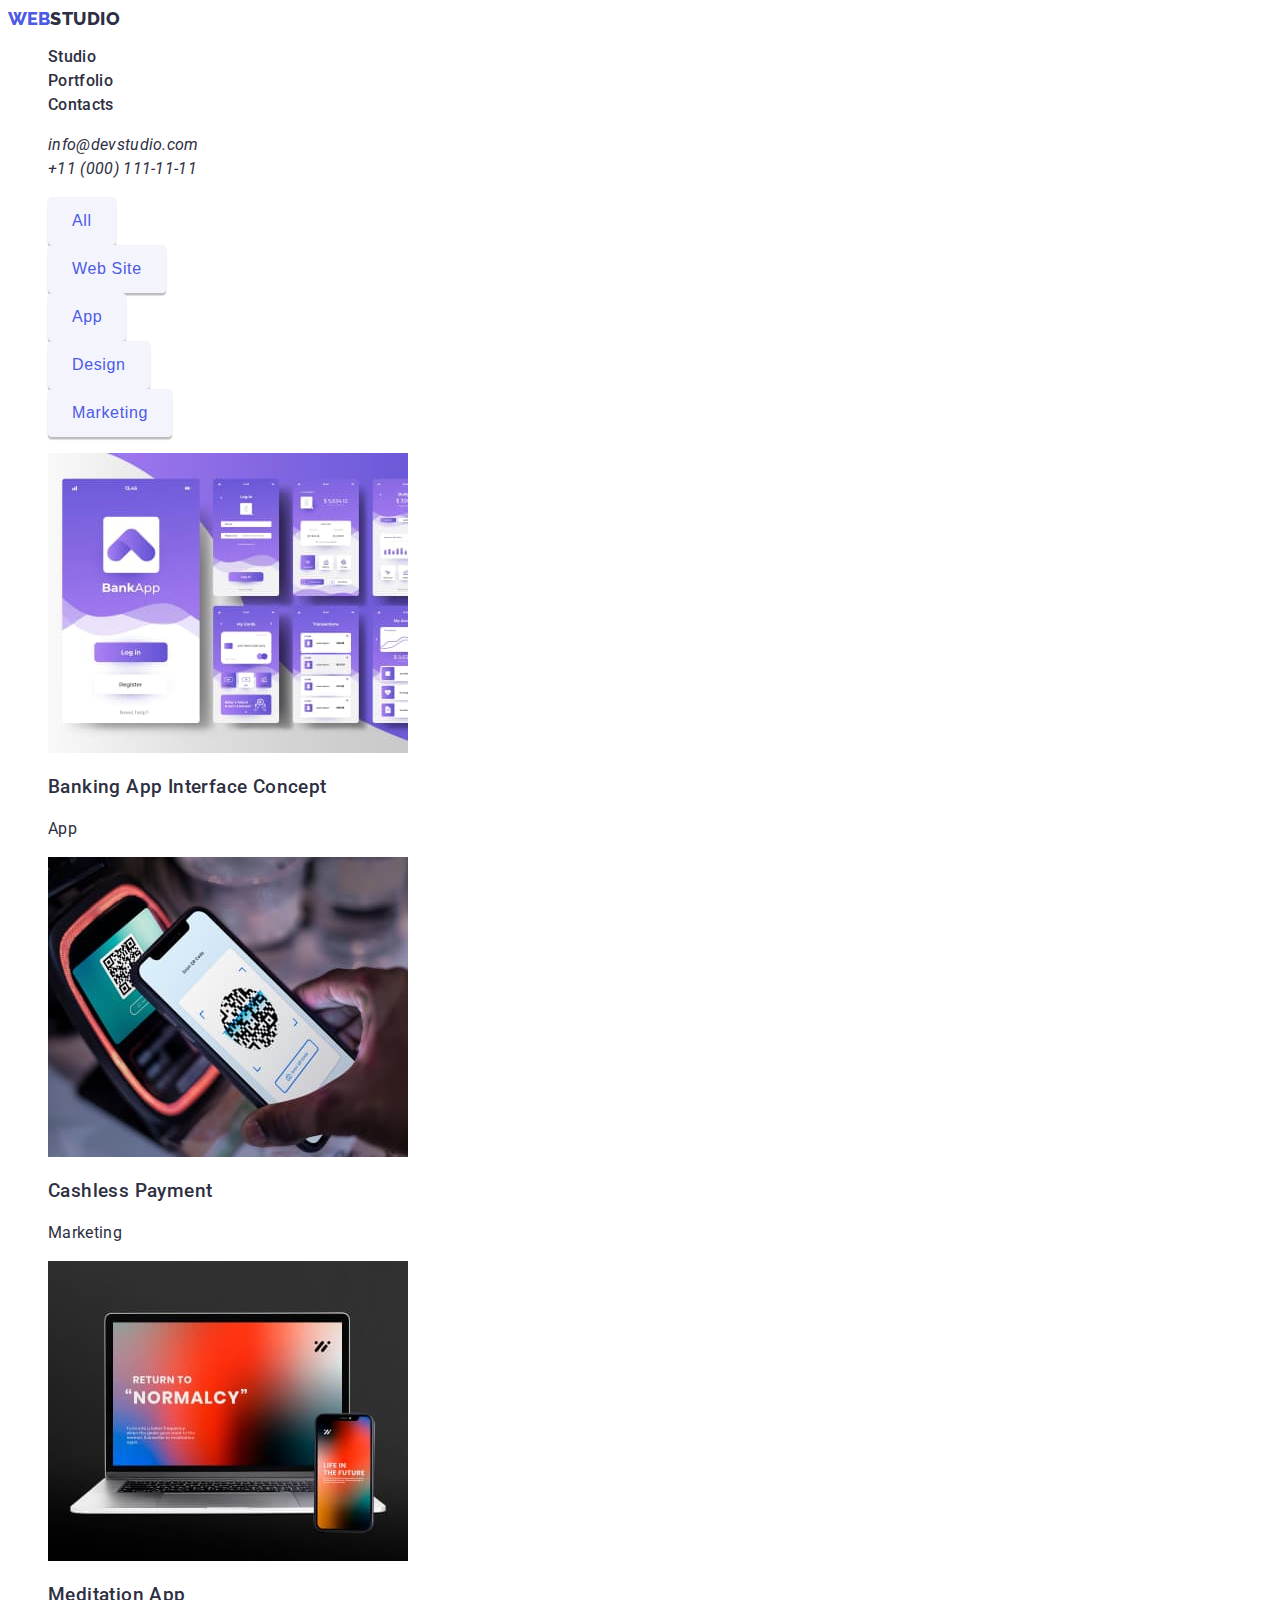
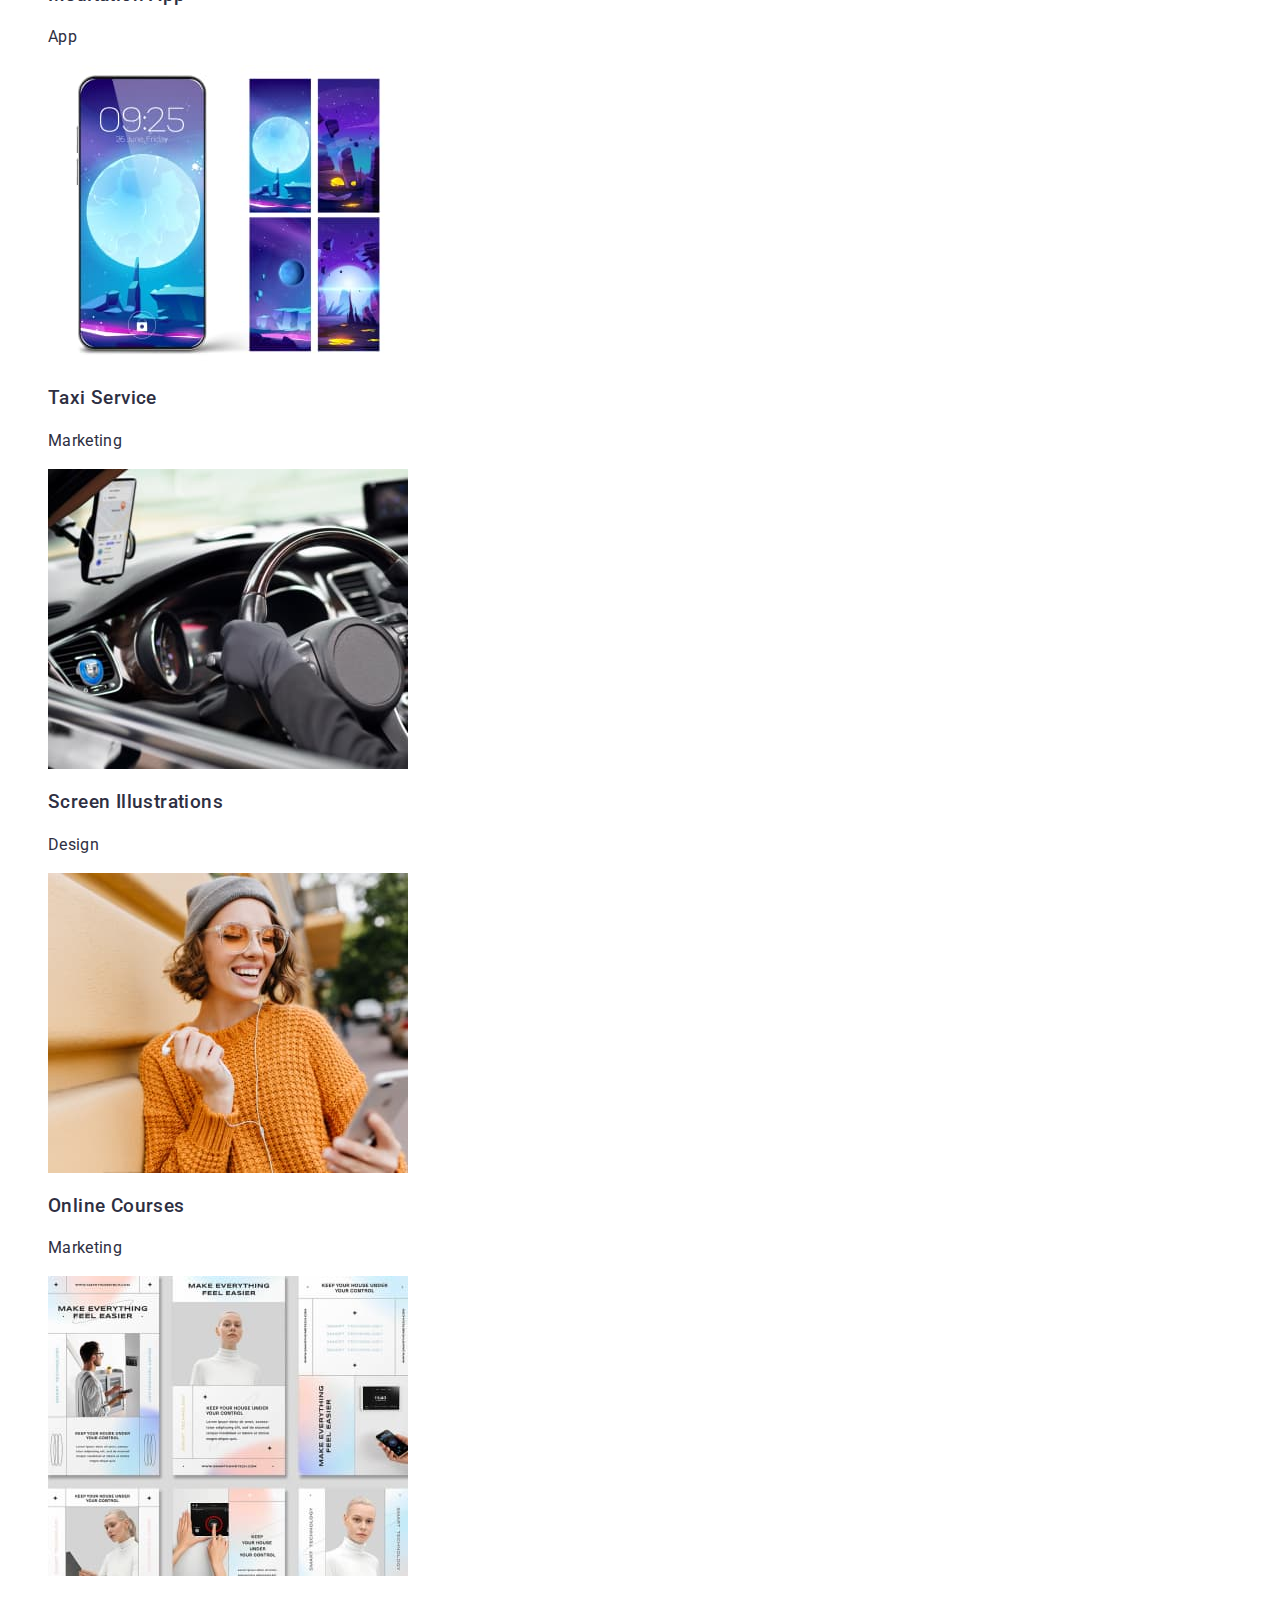
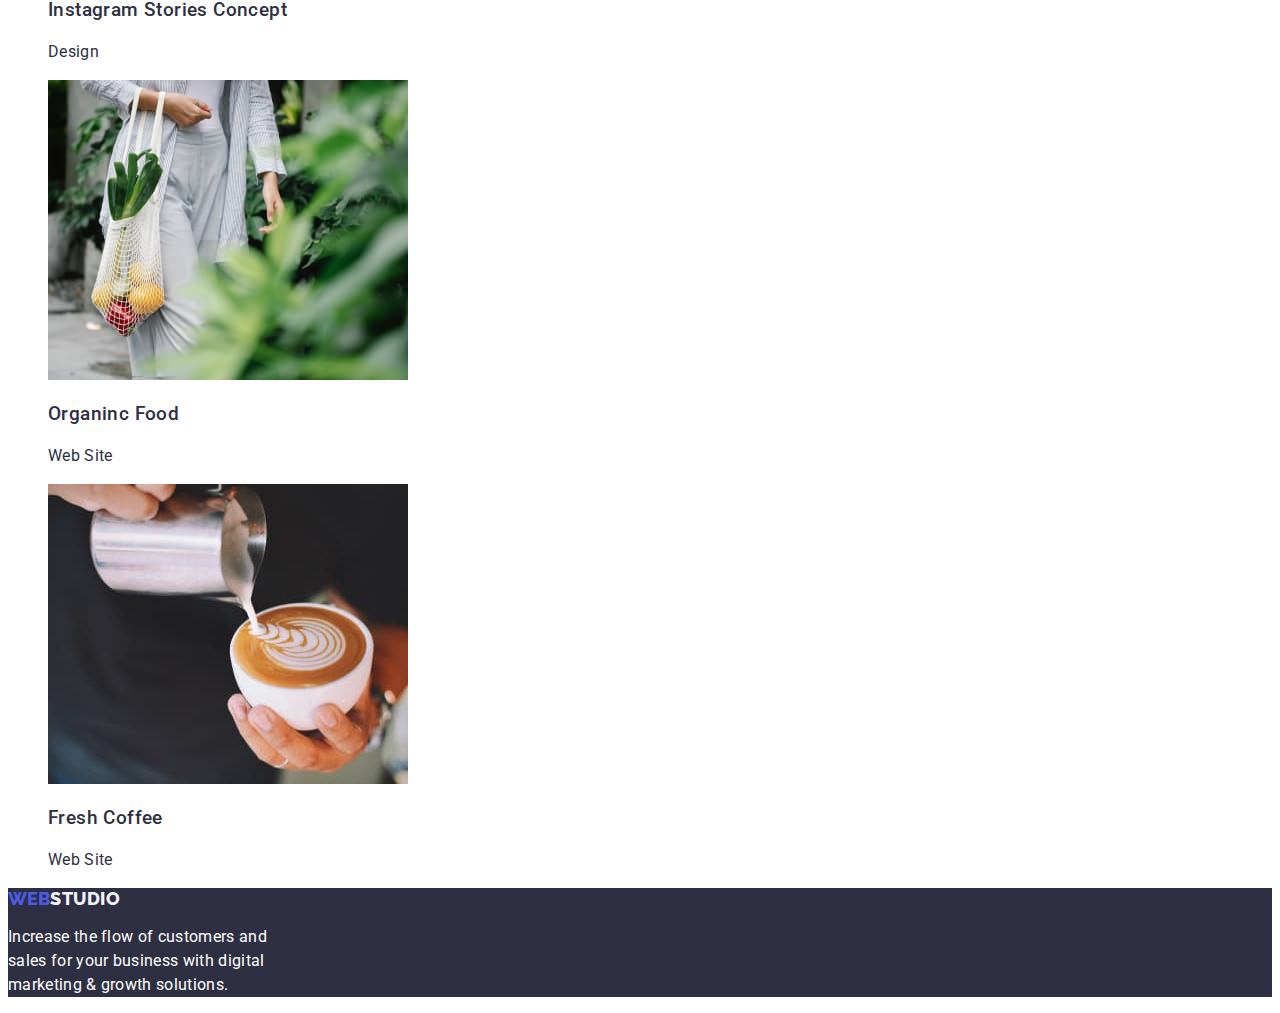
==== portfolio.html @ ac027ef5 "homework #2" ====
<!DOCTYPE html>
<html lang="en">
<head>
    <meta charset="UTF-8">
    <meta name="viewport" content="width=device-width, initial-scale=1.0">
    <link href="https://fonts.googleapis.com/css2?family=Raleway:wght@800&family=Roboto:wght@400;500;700;900&display=swap" rel="stylesheet">
    <link rel="stylesheet" href="css/style.css"/>
    <title>Portfolio</title>
</head>
<body>
    <header>
        <nav>
            <a href="/" id="logo">WEB<span>STUDIO</span></a>
            <ul>
                <li><a href="index.html">Studio</a></li>
                <li><a href="/">Portfolio</a></li>
                <li><a href="/">Contacts</a></li>
            </ul>
        </nav>
        <address>
            <ul>
                 <li><a href="mailto:info@devstudio.com">info@devstudio.com</a></li>
                 <li><a href="tel:+11(000)111-11-11">+11 (000) 111-11-11</a></li>
            </ul>
        </address>
    </header>

    <main>
        <section class="portfolio-hero">
            <h2 hidden>Buttons</h2>
            <ul>
                <li><button type="button">All</button></li>
                <li><button type="button">Web Site</button></li>
                <li><button type="button">App</button></li>
                <li><button type="button">Design</button></li>
                <li><button type="button">Marketing</button></li>
            </ul>
        </section>
        <section class="body-container">
            <h2 hidden>Portfolio Images</h2>
            <ul>
                <li><img src="images/portfolioimages/img.jpg" width="150" alt="Photo1">
                <h3>Banking App Interface Concept</h3>
                <p>App</p></li>
               
                <li><img src="images/portfolioimages/img2.jpg" width="150" alt="Photo1">
                <h3>Cashless Payment</h3>
                <p>Marketing</p></li>
               
                <li><img src="images/portfolioimages/img3.jpg" width="150" alt="Photo1">
                <h3>Meditation App</h3>
                <p>App</p></li>

                <li><img src="images/portfolioimages/img4.jpg" width="150" alt="Photo1">
                <h3>Taxi Service</h3>
                <p>Marketing</p></li>
               
                <li><img src="images/portfolioimages/img5.jpg" width="150" alt="Photo1">
                <h3>Screen Illustrations</h3>
                <p>Design</p></li>
               
                <li><img src="images/portfolioimages/img6.jpg" width="150" alt="Photo1">
                <h3>Online Courses</h3>
                <p>Marketing</p></li>

                <li><img src="images/portfolioimages/img7.jpg" width="150" alt="Photo1">
                <h3>Instagram Stories Concept</h3>
                <p>Design</p></li>
               
                <li><img src="images/portfolioimages/img8.jpg" width="150" alt="Photo1">
                <h3>Organinc Food</h3>
                <p>Web Site</p></li>
               
                <li><img src="images/portfolioimages/img9.jpg" width="150" alt="Photo1">
                <h3>Fresh Coffee</h3>
                <p>Web Site</p></li>    
            </ul>
        </section>
    </main>
    <footer>
        <a href="/" id="logo">WEB<span id="logo-footer">STUDIO</span></a>
        <p>Increase the flow of customers and sales for your business with digital marketing & growth solutions.</p>
    </footer>
</body>
</html>
---- css/style.css ----
body{
    font-family: 'Roboto', sans-serif;
    color:#2E2F42;
}
header nav a{
    text-decoration: none;
}
#logo{
    color: #4D5AE5;
    font-size: 18px;
    font-weight: 800;
    font-family: 'Raleway';
    text-decoration: none;
    text-transform: uppercase;
}
#logo span{
    color:#2E2F42;
    line-height: 1.17;
    letter-spacing: 0.54px;
}   
header nav ul li{
    list-style: none;   
}
header nav ul li a{
    font-family: 'Roboto';
    color: #2E2F42;
    font-size: 16px;
    font-weight: 500;
    letter-spacing: 0.32px;
    line-height: 1.5;
}
header nav ul li a:hover,address ul li a:hover{
    color: #4D5AE5;
    
}
header nav ul li a:focus,address ul li a:focus{
    color: #4D5AE5;
}
address ul li{
    list-style: none;
}

address ul li a{
    font-size: 16px;
    line-height: 1.5;
    letter-spacing: 0.32px;
    text-decoration: none;
    color:#2E2F42
}
.hero {
    display: flex;
    flex-direction: column;
    align-items: center;
    justify-content: center;
    text-align: center;
    background-color: #2E2F42;
    color: #fff; 
}

.hero h1{
    text-align: center;
    font-size: 56px;
    font-weight: 700;
    line-height: 1.07;
    letter-spacing: 1.12px;
    width: 496px;
}
.hero button{
    background-color: #4D5AE5;
    color:#fff;
    border-radius: 4px;
    box-shadow: 0px 4px 4px 0px rgba(0, 0, 0, 0.15);
    padding: 16px 32px;
    font-size: 16px;
    font-weight: 500;
}
.hero button:hover{
    cursor: pointer;
}

#feature-container ul li{
    list-style: none;
    width: 264px;
}

#feature-container ul li h3{
    font-size: 20px;
    font-weight: 500;
    line-height: 1.2;
    letter-spacing: 0.4px;
}

#body-container h2{
    text-align: center;
}
#body-container ul li {
    list-style: none;
}
.body-images ul li img{
    width: 360px;
    height: 300px;
}

#team-container{
    background-color: #F4F4FD;
}
#team-container h2{
    font-size: 36px;
    font-weight: 700;
    line-height: 1.1;
    letter-spacing: 0.72px;
    text-align: center;
}
#team-container ul li h3,#team-container ul li p{
    text-align: center;
}
#team-container ul li{
    list-style: none;
}
#team-container ul li img{
    width: 264px;
    height: 260px;
}

footer{
    background-color: #2E2F42;
    color: white;
}

footer #logo-footer{
    color:#F4F4FD;
}  
footer p{
    font-size: 16px;
    font-weight: 400;
    line-height: 1.5;
    letter-spacing: 0.32px;
    width: 264px;
}

/*Portfolio Design*/
.portfolio-hero ul li{
    list-style: none;
}
.portfolio-hero ul li button{
    text-align: center;
    font-size: 16px;
    font-weight: 500;
    line-height: 1.5;   
    letter-spacing: 0.64px;
    border: none;
    color: #4D5AE5;
    padding: 12px 24px;
    border-radius: 4px;
    background-color:#F4F4FD;
    box-shadow: 0px 2px 2px 0px rgba(0, 0, 0, 0.12), 0px 2px 1px 0px rgba(0, 0, 0, 0.08), 0px 3px 1px 0px rgba(0, 0, 0, 0.10);
}
.portfolio-hero ul li button:hover{
    color: #F4F4FD;
    background-color: #4D5AE5;
    cursor: pointer;
}

.body-container ul li img{
    width: 360px;
    height: 300px;
}
.body-container ul li {
    list-style: none;
}
.body-container ul li h3{
font-weight: 500;
line-height: 1.2;
letter-spacing: 0.4px;
}
.body-container ul li p{
  
line-height: 1.5; 
letter-spacing: 0.32px;
}
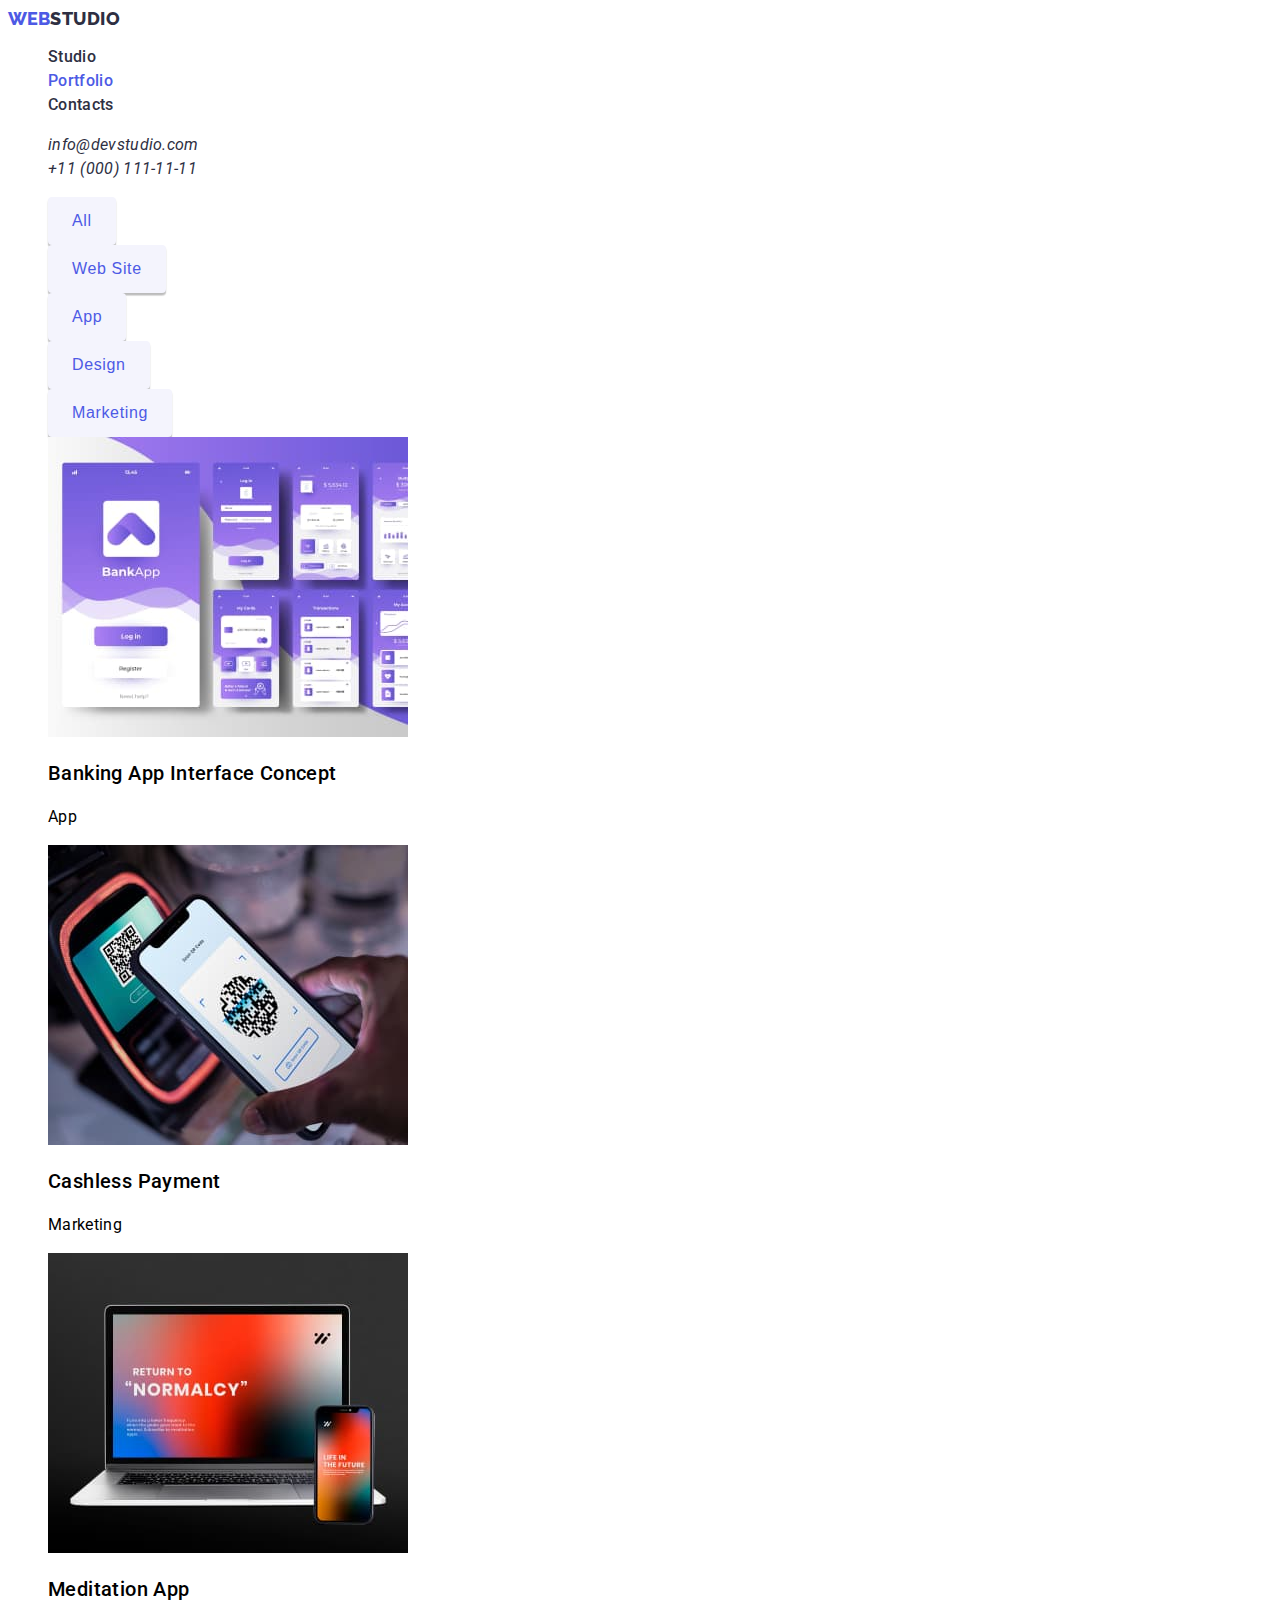
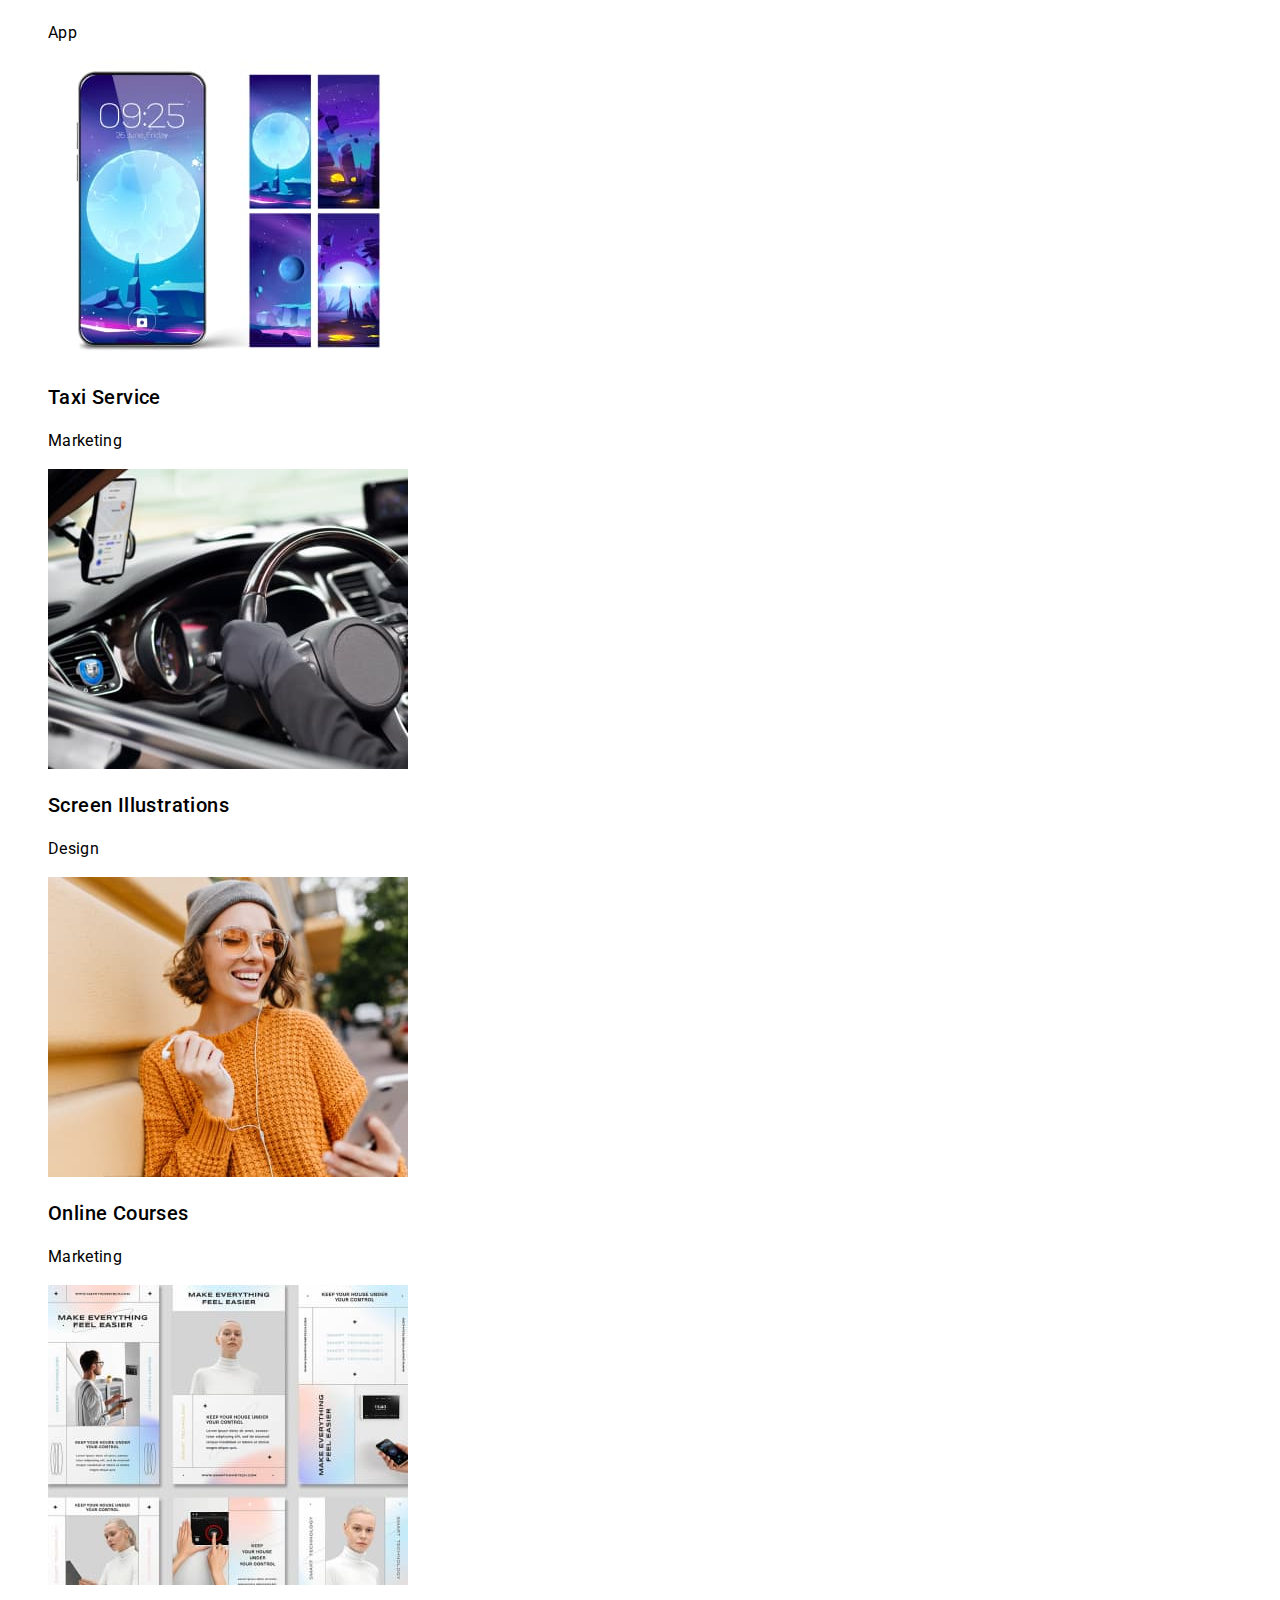
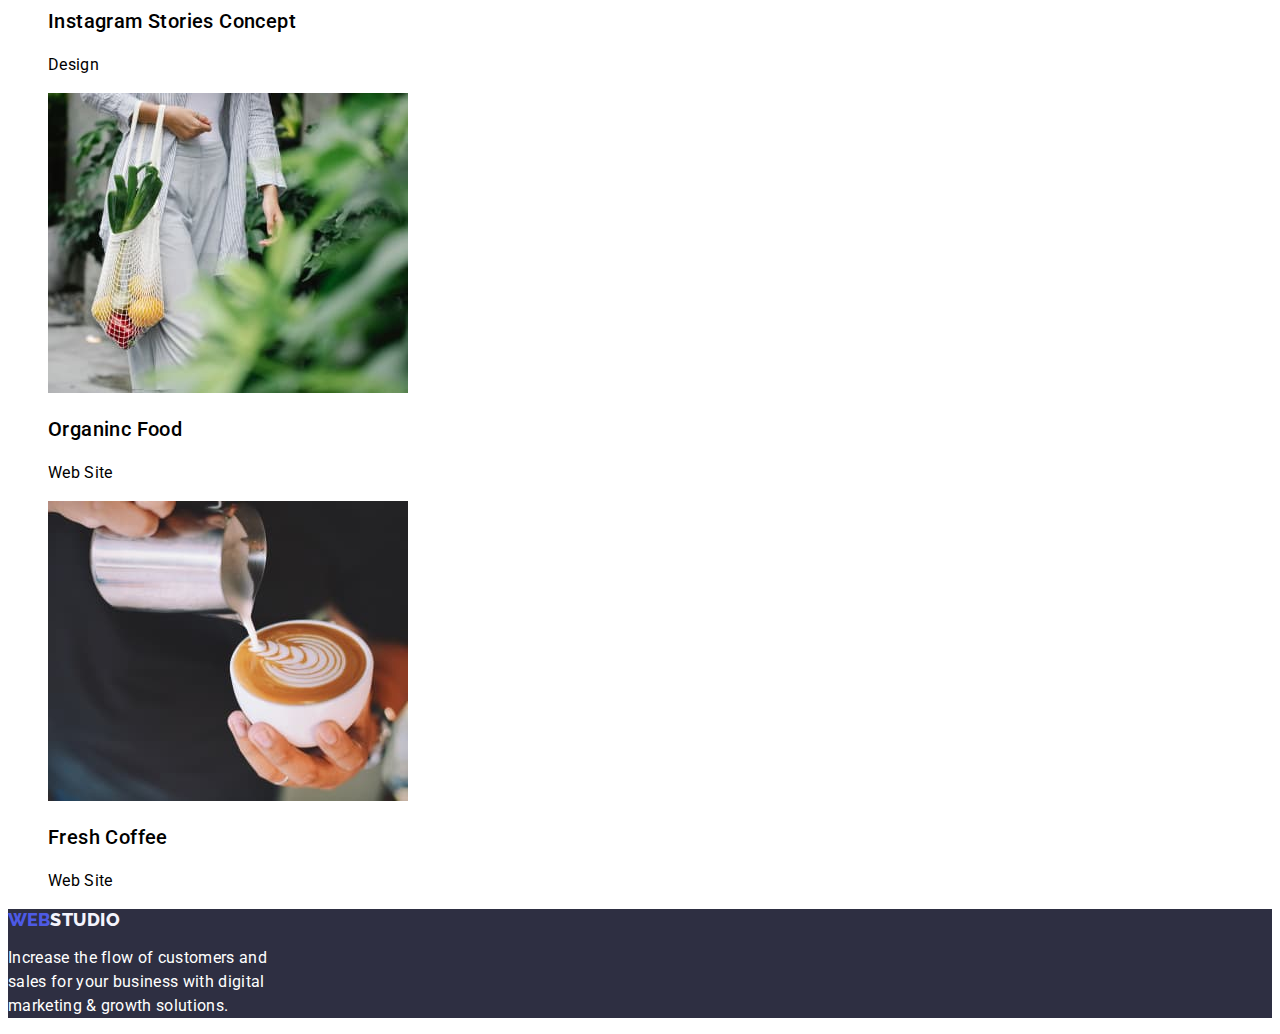
==== commit c9037a44: "homework 2 revise" ====
--- a/portfolio.html
+++ b/portfolio.html
@@ -4,82 +4,97 @@
     <meta charset="UTF-8">
     <meta name="viewport" content="width=device-width, initial-scale=1.0">
     <link href="https://fonts.googleapis.com/css2?family=Raleway:wght@800&family=Roboto:wght@400;500;700;900&display=swap" rel="stylesheet">
-    <link rel="stylesheet" href="css/style.css"/>
+    <link rel="stylesheet" href="css/style.css">
     <title>Portfolio</title>
 </head>
 <body>
-    <header>
-        <nav>
-            <a href="/" id="logo">WEB<span>STUDIO</span></a>
+    <header class="main-header">
+        <nav class="main-header-nav">
+            <a href="index.html" class="logo">Web<span class="header-logo">Studio</span></a>
             <ul>
-                <li><a href="index.html">Studio</a></li>
-                <li><a href="/">Portfolio</a></li>
-                <li><a href="/">Contacts</a></li>
+                <li class="main-header-nav-item">
+                    <a class="main-header-nav-link" href="index.html">Studio</a></li>
+                <li class="main-header-nav-item">
+                    <a class="main-header-nav-link active" href="portfolio.html">Portfolio</a></li>
+                <li class="main-header-nav-item">
+                    <a class="main-header-nav-link" href="/">Contacts</a></li>
             </ul>
         </nav>
-        <address>
+        <address class="address-container">
             <ul>
-                 <li><a href="mailto:info@devstudio.com">info@devstudio.com</a></li>
-                 <li><a href="tel:+11(000)111-11-11">+11 (000) 111-11-11</a></li>
+                <li class="main-header-nav-address-link">
+                    <a class="main-header-nav-address" href="mailto:info@devstudio.com">info@devstudio.com</a></li>
+                <li class="main-header-nav-address-link">
+                    <a class="main-header-nav-address" href="tel:+11(000)111-11-11">+11 (000) 111-11-11</a></li>
             </ul>
         </address>
     </header>
 
     <main>
-        <section class="portfolio-hero">
+        <section class="body-container">
             <h2 hidden>Buttons</h2>
             <ul>
-                <li><button type="button">All</button></li>
-                <li><button type="button">Web Site</button></li>
-                <li><button type="button">App</button></li>
-                <li><button type="button">Design</button></li>
-                <li><button type="button">Marketing</button></li>
-            </ul>
-        </section>
-        <section class="body-container">
+                <li class="button-link">
+                    <button class="buttons" type="button">All</button></li>
+                <li class="button-link">
+                    <button class="buttons" type="button">Web Site</button></li>
+                <li class="button-link">
+                    <button class="buttons" type="button">App</button></li>
+                <li class="button-link">
+                    <button class="buttons" type="button">Design</button></li>
+                <li class="button-link">
+                    <button class="buttons" type="button">Marketing</button></li>
             <h2 hidden>Portfolio Images</h2>
-            <ul>
-                <li><img src="images/portfolioimages/img.jpg" width="150" alt="Photo1">
-                <h3>Banking App Interface Concept</h3>
-                <p>App</p></li>
+                <li class="body-images">
+                    <img src="images/portfolioimages/img.jpg" width="360" alt="Banking App Image">
+                    <h3 class="images-title">Banking App Interface Concept</h3>
+                <p class="image-description">App</p></li>
                
-                <li><img src="images/portfolioimages/img2.jpg" width="150" alt="Photo1">
-                <h3>Cashless Payment</h3>
-                <p>Marketing</p></li>
+                <li class="body-images">
+                    <img src="images/portfolioimages/img2.jpg" width="360" alt="Cashless Payment Image">
+                    <h3 class="images-title">Cashless Payment</h3>
+                    <p class="image-description">Marketing</p></li>
                
-                <li><img src="images/portfolioimages/img3.jpg" width="150" alt="Photo1">
-                <h3>Meditation App</h3>
-                <p>App</p></li>
+                <li class="body-images">
+                    <img src="images/portfolioimages/img3.jpg" width="360" alt="Meditation App Image">
+                    <h3 class="images-title">Meditation App</h3>
+                    <p class="image-description">App</p></li>
 
-                <li><img src="images/portfolioimages/img4.jpg" width="150" alt="Photo1">
-                <h3>Taxi Service</h3>
-                <p>Marketing</p></li>
+                <li class="body-images">
+                    <img src="images/portfolioimages/img4.jpg" width="360" alt="Taxi Service Image">
+                    <h3 class="images-title">Taxi Service</h3>
+                    <p class="image-description">Marketing</p></li>
                
-                <li><img src="images/portfolioimages/img5.jpg" width="150" alt="Photo1">
-                <h3>Screen Illustrations</h3>
-                <p>Design</p></li>
+                <li class="body-images">
+                    <img src="images/portfolioimages/img5.jpg" width="360" alt="Screen Illustrations image">
+                    <h3 class="images-title">Screen Illustrations</h3>
+                    <p class="image-description">Design</p></li>
                
-                <li><img src="images/portfolioimages/img6.jpg" width="150" alt="Photo1">
-                <h3>Online Courses</h3>
-                <p>Marketing</p></li>
+                <li class="body-images">
+                    <img src="images/portfolioimages/img6.jpg" width="360" alt="Online Courses Image">
+                    <h3 class="images-title">Online Courses</h3>
+                    <p class="image-description">Marketing</p></li>
 
-                <li><img src="images/portfolioimages/img7.jpg" width="150" alt="Photo1">
-                <h3>Instagram Stories Concept</h3>
-                <p>Design</p></li>
+                <li class="body-images">
+                    <img src="images/portfolioimages/img7.jpg" width="360" alt="Instagram Stories Concept Image">
+                    <h3 class="images-title">Instagram Stories Concept</h3>
+                    <p class="image-description">Design</p></li>
                
-                <li><img src="images/portfolioimages/img8.jpg" width="150" alt="Photo1">
-                <h3>Organinc Food</h3>
-                <p>Web Site</p></li>
+                <li class="body-images">
+                    <img src="images/portfolioimages/img8.jpg" width="360" alt="Organinc Food Image">
+                    <h3 class="images-title">Organinc Food</h3>
+                    <p class="image-description">Web Site</p></li>
                
-                <li><img src="images/portfolioimages/img9.jpg" width="150" alt="Photo1">
-                <h3>Fresh Coffee</h3>
-                <p>Web Site</p></li>    
+                <li class="body-images">
+                    <img src="images/portfolioimages/img9.jpg" width="360" alt="Fresh Coffee Image">
+                    <h3 class="images-title">Fresh Coffee</h3>
+                    <p class="image-description">Web Site</p></li>    
             </ul>
         </section>
     </main>
-    <footer>
-        <a href="/" id="logo">WEB<span id="logo-footer">STUDIO</span></a>
-        <p>Increase the flow of customers and sales for your business with digital marketing & growth solutions.</p>
+    <footer class="footer-container">
+        <a href="index.html" class="logo">Web<span class="footer-logo">studio</span></a>
+        <p class="footer-description">Increase the flow of customers and sales for your business with digital marketing & growth solutions.</p>
     </footer>
 </body>
 </html>--- a/css/style.css
+++ b/css/style.css
@@ -1,11 +1,12 @@
 body{
     font-family: 'Roboto', sans-serif;
-    color:#2E2F42;
-}
-header nav a{
+}
+
+.main-header-nav-link{
     text-decoration: none;
 }
-#logo{
+
+.logo{
     color: #4D5AE5;
     font-size: 18px;
     font-weight: 800;
@@ -13,59 +14,68 @@
     text-decoration: none;
     text-transform: uppercase;
 }
-#logo span{
+
+.header-logo{
+    font-size: 18px;
+    font-weight: 800;
+    font-family: 'Raleway';
     color:#2E2F42;
     line-height: 1.17;
     letter-spacing: 0.54px;
 }   
-header nav ul li{
+
+.main-header-nav .main-header-nav-item{
     list-style: none;   
 }
-header nav ul li a{
-    font-family: 'Roboto';
+
+.main-header-nav-link{
     color: #2E2F42;
     font-size: 16px;
     font-weight: 500;
     letter-spacing: 0.32px;
     line-height: 1.5;
 }
-header nav ul li a:hover,address ul li a:hover{
+
+.main-header-nav-link:hover,.main-header-nav-address:hover{
     color: #4D5AE5;
     
 }
-header nav ul li a:focus,address ul li a:focus{
-    color: #4D5AE5;
-}
-address ul li{
-    list-style: none;
-}
-
-address ul li a{
-    font-size: 16px;
+
+.main-header-nav-link.active{
+    color:#4D5AE5
+}
+
+.main-header-nav-link:focus,.main-header-nav-address:focus{
+    color: #4D5AE5;
+    outline: transparent;
+}
+
+.main-header-nav-address-link{
+    list-style: none;
+}
+
+.main-header-nav-address{
+    font-size: 1rem;
     line-height: 1.5;
     letter-spacing: 0.32px;
     text-decoration: none;
     color:#2E2F42
 }
-.hero {
-    display: flex;
-    flex-direction: column;
-    align-items: center;
-    justify-content: center;
-    text-align: center;
+
+.hero { 
     background-color: #2E2F42;
     color: #fff; 
 }
 
-.hero h1{
-    text-align: center;
+.hero-title{
     font-size: 56px;
     font-weight: 700;
     line-height: 1.07;
     letter-spacing: 1.12px;
     width: 496px;
 }
-.hero button{
+
+.button{
     background-color: #4D5AE5;
     color:#fff;
     border-radius: 4px;
@@ -74,63 +84,88 @@
     font-size: 16px;
     font-weight: 500;
 }
-.hero button:hover{
+
+.button:hover{
     cursor: pointer;
-}
-
-#feature-container ul li{
+    color: #4D5AE5;
+    background-color: white;
+}
+
+.image-title{
+    font-size: 36px;
+    font-style: normal;
+    font-weight: 700;
+    line-height: 1.1; 
+    letter-spacing: 0.72px;
+}
+
+.feature-container{
+    background-color: #fff;
+}
+
+.feature-item{
     list-style: none;
     width: 264px;
 }
 
-#feature-container ul li h3{
+.feature-title{
     font-size: 20px;
     font-weight: 500;
     line-height: 1.2;
     letter-spacing: 0.4px;
 }
-
-#body-container h2{
-    text-align: center;
-}
-#body-container ul li {
-    list-style: none;
-}
-.body-images ul li img{
-    width: 360px;
-    height: 300px;
-}
-
-#team-container{
+.feature-description{
+    font-size: 1rem;
+    line-height: 1.5;
+    letter-spacing: 0.32px;
+}
+
+.images {
+    list-style: none;
+}
+
+.team-container{
     background-color: #F4F4FD;
 }
-#team-container h2{
+
+.team-title{
     font-size: 36px;
     font-weight: 700;
     line-height: 1.1;
     letter-spacing: 0.72px;
-    text-align: center;
-}
-#team-container ul li h3,#team-container ul li p{
-    text-align: center;
-}
-#team-container ul li{
-    list-style: none;
-}
-#team-container ul li img{
-    width: 264px;
-    height: 260px;
-}
-
-footer{
+}
+
+.team-position{
+    font-size: 16px;
+    line-height: 1.5;
+    letter-spacing: 0.32px;
+}
+
+.team-name{
+    font-size: 20px;
+    font-weight: 500;
+    line-height: 1.2; 
+    letter-spacing: 0.4px;
+}
+
+.team-images{
+    list-style: none;
+}
+
+.footer-container{
     background-color: #2E2F42;
     color: white;
 }
 
-footer #logo-footer{
+.logo .footer-logo{
+    font-size: 18px;
+    font-weight: 800;
+    font-family: 'Raleway';
     color:#F4F4FD;
+    line-height: 1.17;
+    letter-spacing: 0.54px;
 }  
-footer p{
+.footer-description{
     font-size: 16px;
     font-weight: 400;
     line-height: 1.5;
@@ -139,11 +174,11 @@
 }
 
 /*Portfolio Design*/
-.portfolio-hero ul li{
-    list-style: none;
-}
-.portfolio-hero ul li button{
-    text-align: center;
+.button-link{
+    list-style: none;
+}
+
+.buttons{
     font-size: 16px;
     font-weight: 500;
     line-height: 1.5;   
@@ -155,26 +190,31 @@
     background-color:#F4F4FD;
     box-shadow: 0px 2px 2px 0px rgba(0, 0, 0, 0.12), 0px 2px 1px 0px rgba(0, 0, 0, 0.08), 0px 3px 1px 0px rgba(0, 0, 0, 0.10);
 }
-.portfolio-hero ul li button:hover{
+
+.buttons:hover{
     color: #F4F4FD;
     background-color: #4D5AE5;
     cursor: pointer;
 }
 
-.body-container ul li img{
-    width: 360px;
-    height: 300px;
-}
-.body-container ul li {
-    list-style: none;
-}
-.body-container ul li h3{
-font-weight: 500;
-line-height: 1.2;
-letter-spacing: 0.4px;
-}
-.body-container ul li p{
-  
+.buttons:focus{
+    color: #F4F4FD;
+    background-color: #4D5AE5;
+    outline: transparent;
+}
+
+.button-link,  .body-images{
+    list-style: none;
+}
+
+.images-title {
+    font-size: 20px;
+    font-weight: 500;
+    line-height: 1.2;
+    letter-spacing: 0.4px;
+}
+
+.image-description{
 line-height: 1.5; 
 letter-spacing: 0.32px;
 }
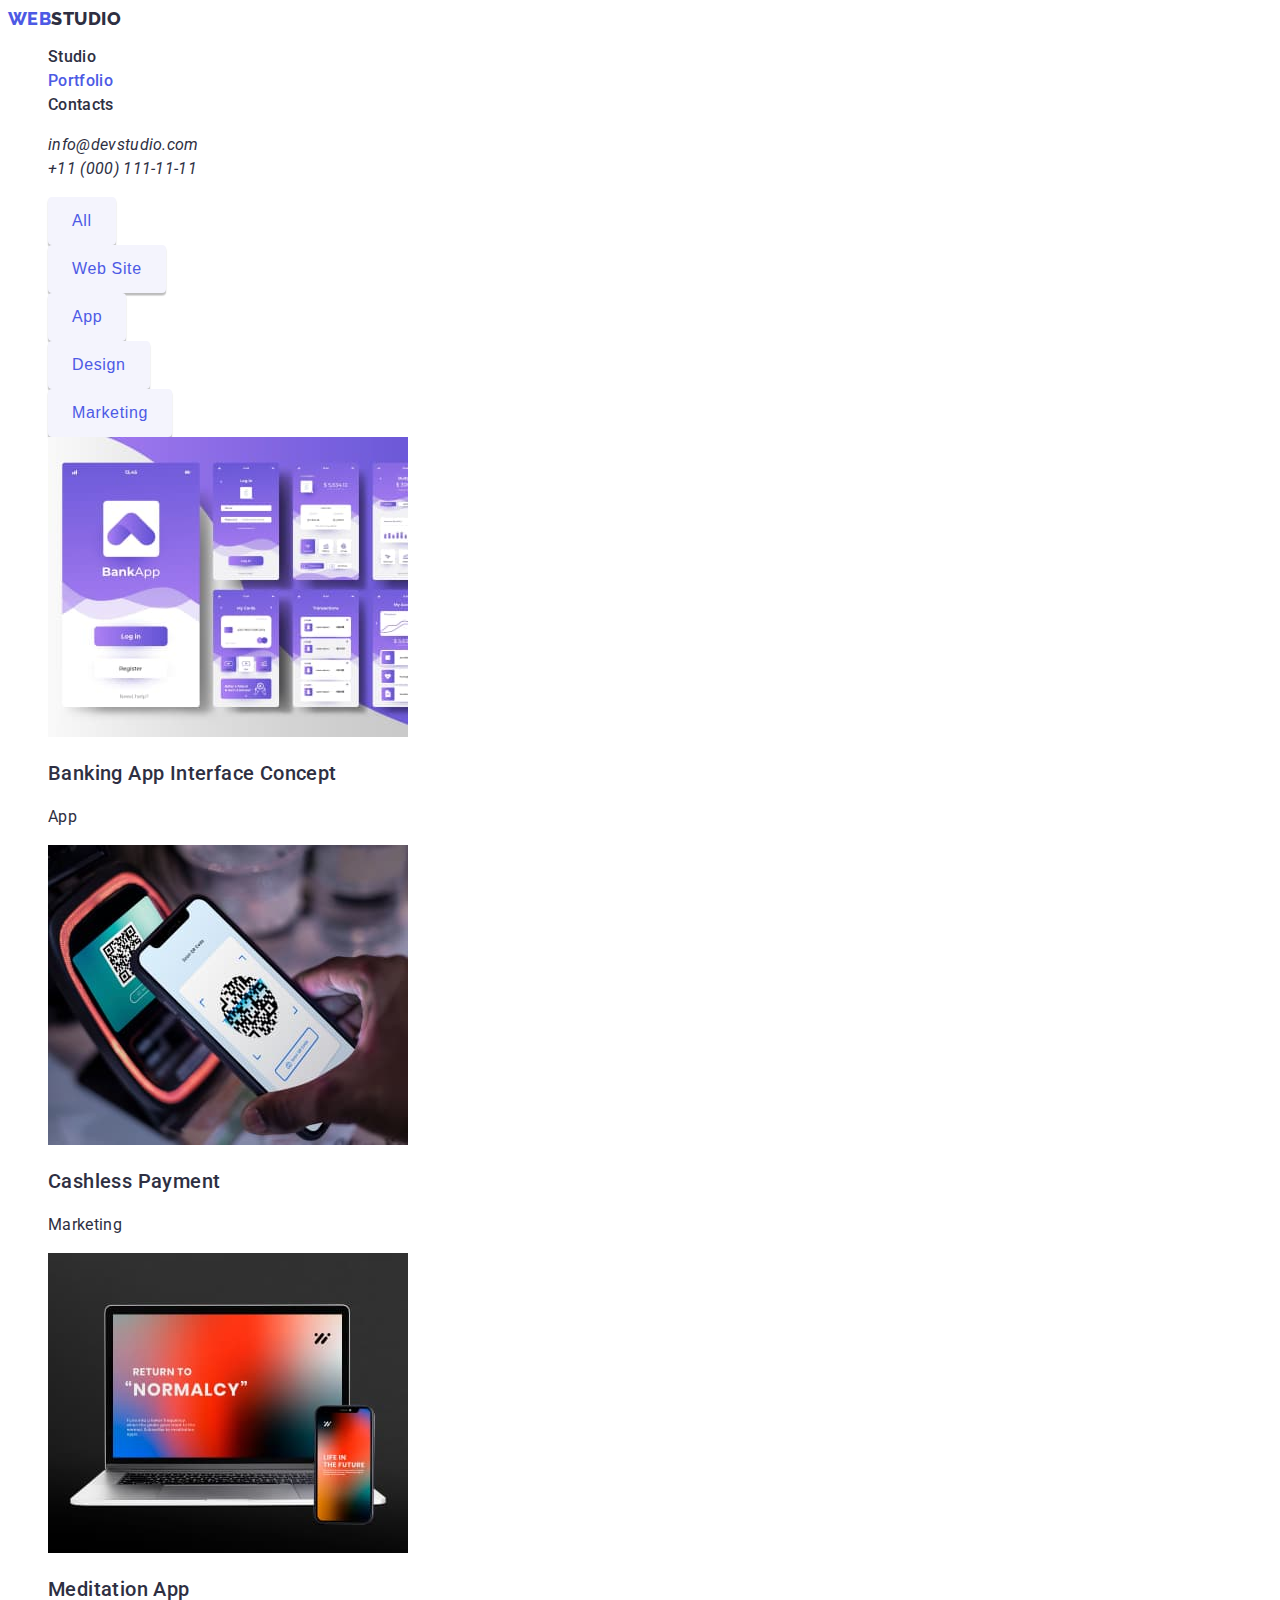
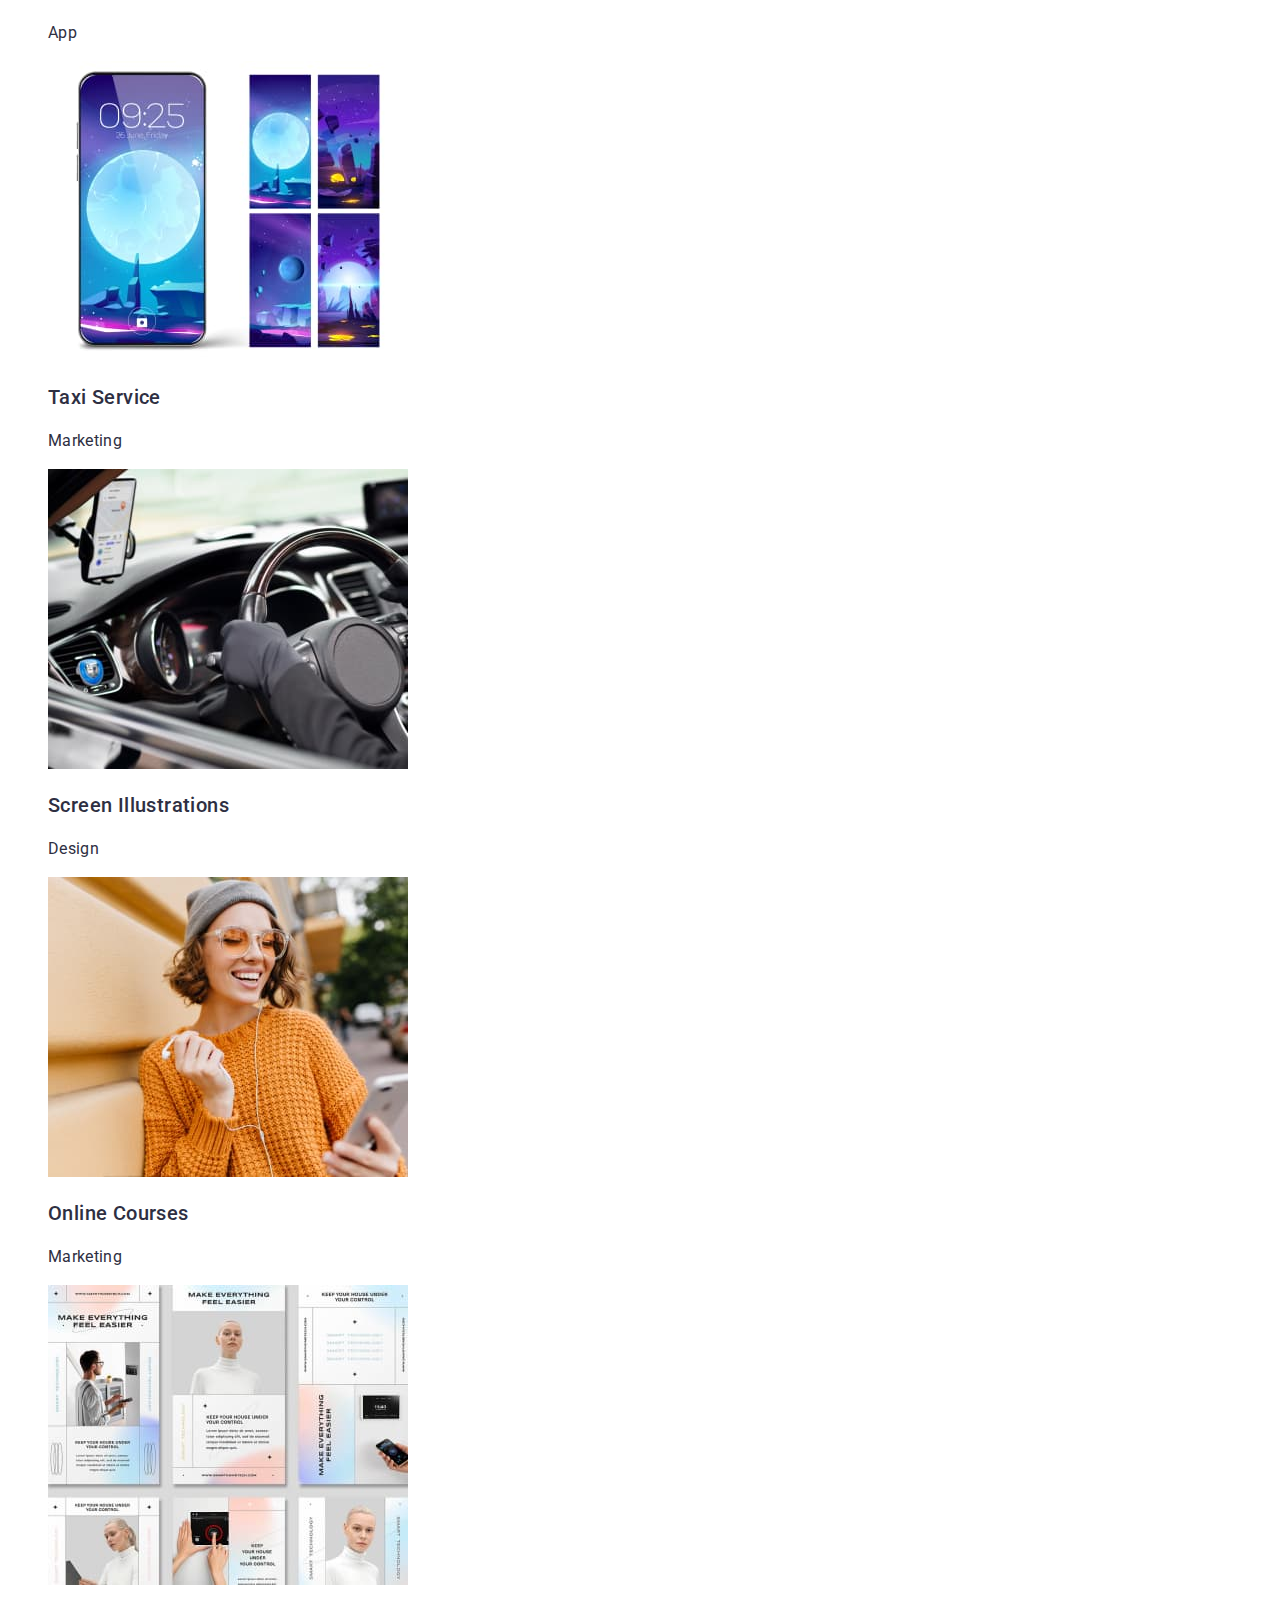
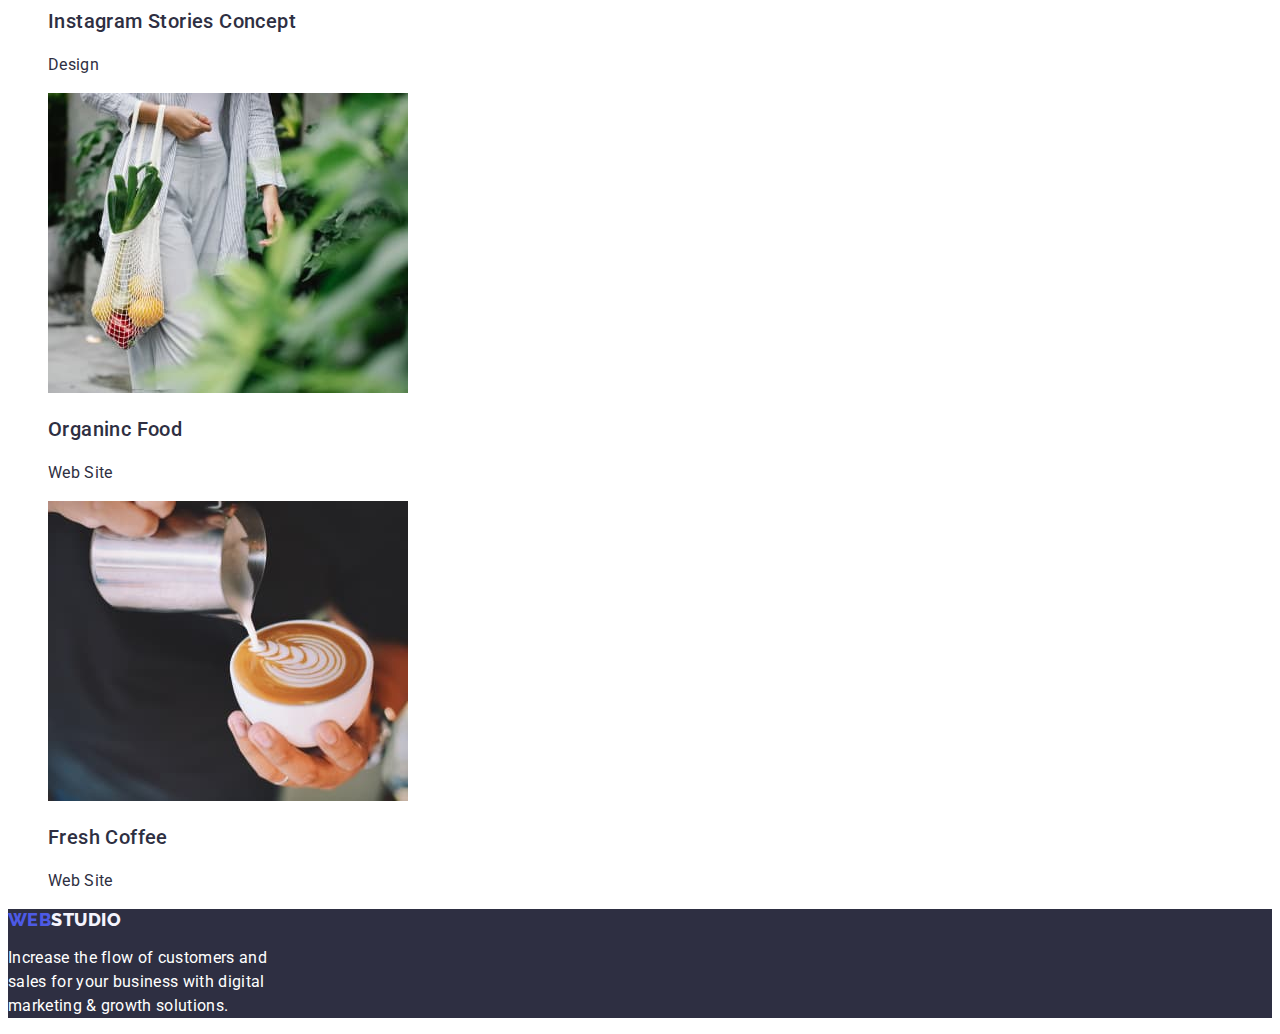
==== commit c99a7274: "updated css" ====
--- a/portfolio.html
+++ b/portfolio.html
@@ -44,7 +44,8 @@
                     <button class="buttons" type="button">Design</button></li>
                 <li class="button-link">
                     <button class="buttons" type="button">Marketing</button></li>
-            <h2 hidden>Portfolio Images</h2>
+
+                    
                 <li class="body-images">
                     <img src="images/portfolioimages/img.jpg" width="360" alt="Banking App Image">
                     <h3 class="images-title">Banking App Interface Concept</h3>
--- a/css/style.css
+++ b/css/style.css
@@ -1,5 +1,16 @@
+:root{
+    --navy-blue: #2e2f42;
+    --secondary-color:#4d5ae5;
+    --cloud: #f4f4fd;
+    --white:#fff;
+
+}
 body{
     font-family: 'Roboto', sans-serif;
+    background-color: var(--white);
+    color: var(--navy-blue);
+    font-size: 16px;
+    letter-spacing: 0.32px;
 }
 
 .main-header-nav-link{
@@ -7,7 +18,7 @@
 }
 
 .logo{
-    color: #4D5AE5;
+    color: var(--secondary-color);
     font-size: 18px;
     font-weight: 800;
     font-family: 'Raleway';
@@ -19,7 +30,7 @@
     font-size: 18px;
     font-weight: 800;
     font-family: 'Raleway';
-    color:#2E2F42;
+    color:var(--navy-blue);
     line-height: 1.17;
     letter-spacing: 0.54px;
 }   
@@ -29,25 +40,28 @@
 }
 
 .main-header-nav-link{
-    color: #2E2F42;
-    font-size: 16px;
-    font-weight: 500;
-    letter-spacing: 0.32px;
-    line-height: 1.5;
-}
-
-.main-header-nav-link:hover,.main-header-nav-address:hover{
-    color: #4D5AE5;
+    color: var(--navy-blue);
+    font-size: 16px;
+    font-weight: 500;
+    letter-spacing: 0.32px;
+    line-height: 1.5;
+}
+
+.main-header-nav-link:hover,.main-header-nav-address:hover,.main-header-nav-link.active{
+    color: var(--secondary-color);
     
 }
 
-.main-header-nav-link.active{
-    color:#4D5AE5
-}
+
 
 .main-header-nav-link:focus,.main-header-nav-address:focus{
-    color: #4D5AE5;
+    color: var(--secondary-color);
     outline: transparent;
+}
+
+.button:focus,button:active{
+    color: var(--secondary-color);
+    background-color: var(--cloud);
 }
 
 .main-header-nav-address-link{
@@ -59,12 +73,12 @@
     line-height: 1.5;
     letter-spacing: 0.32px;
     text-decoration: none;
-    color:#2E2F42
+    color:var(--navy-blue);
 }
 
 .hero { 
-    background-color: #2E2F42;
-    color: #fff; 
+    background-color: var(--navy-blue);
+    color: var(--white); 
 }
 
 .hero-title{
@@ -76,8 +90,8 @@
 }
 
 .button{
-    background-color: #4D5AE5;
-    color:#fff;
+    background-color: var(--secondary-color);
+    color:var(--white);
     border-radius: 4px;
     box-shadow: 0px 4px 4px 0px rgba(0, 0, 0, 0.15);
     padding: 16px 32px;
@@ -87,8 +101,8 @@
 
 .button:hover{
     cursor: pointer;
-    color: #4D5AE5;
-    background-color: white;
+    color: var(--secondary-color);
+    background-color: var(--white);
 }
 
 .image-title{
@@ -100,7 +114,7 @@
 }
 
 .feature-container{
-    background-color: #fff;
+    background-color: var(--white);
 }
 
 .feature-item{
@@ -125,7 +139,7 @@
 }
 
 .team-container{
-    background-color: #F4F4FD;
+    background-color: var(--cloud);
 }
 
 .team-title{
@@ -153,15 +167,15 @@
 }
 
 .footer-container{
-    background-color: #2E2F42;
-    color: white;
+    background-color: var(--navy-blue);
+    color: var(--white);
 }
 
 .logo .footer-logo{
     font-size: 18px;
     font-weight: 800;
     font-family: 'Raleway';
-    color:#F4F4FD;
+    color:var(--cloud);
     line-height: 1.17;
     letter-spacing: 0.54px;
 }  
@@ -184,24 +198,21 @@
     line-height: 1.5;   
     letter-spacing: 0.64px;
     border: none;
-    color: #4D5AE5;
+    color: var(--secondary-color);
     padding: 12px 24px;
     border-radius: 4px;
-    background-color:#F4F4FD;
+    background-color:var(--cloud);
     box-shadow: 0px 2px 2px 0px rgba(0, 0, 0, 0.12), 0px 2px 1px 0px rgba(0, 0, 0, 0.08), 0px 3px 1px 0px rgba(0, 0, 0, 0.10);
 }
 
-.buttons:hover{
-    color: #F4F4FD;
-    background-color: #4D5AE5;
+.buttons:hover, .buttons:focus,.buttons:active{
+    color: var(--cloud);
+    background-color: var(--secondary-color);
     cursor: pointer;
-}
-
-.buttons:focus{
-    color: #F4F4FD;
-    background-color: #4D5AE5;
     outline: transparent;
 }
+
+
 
 .button-link,  .body-images{
     list-style: none;
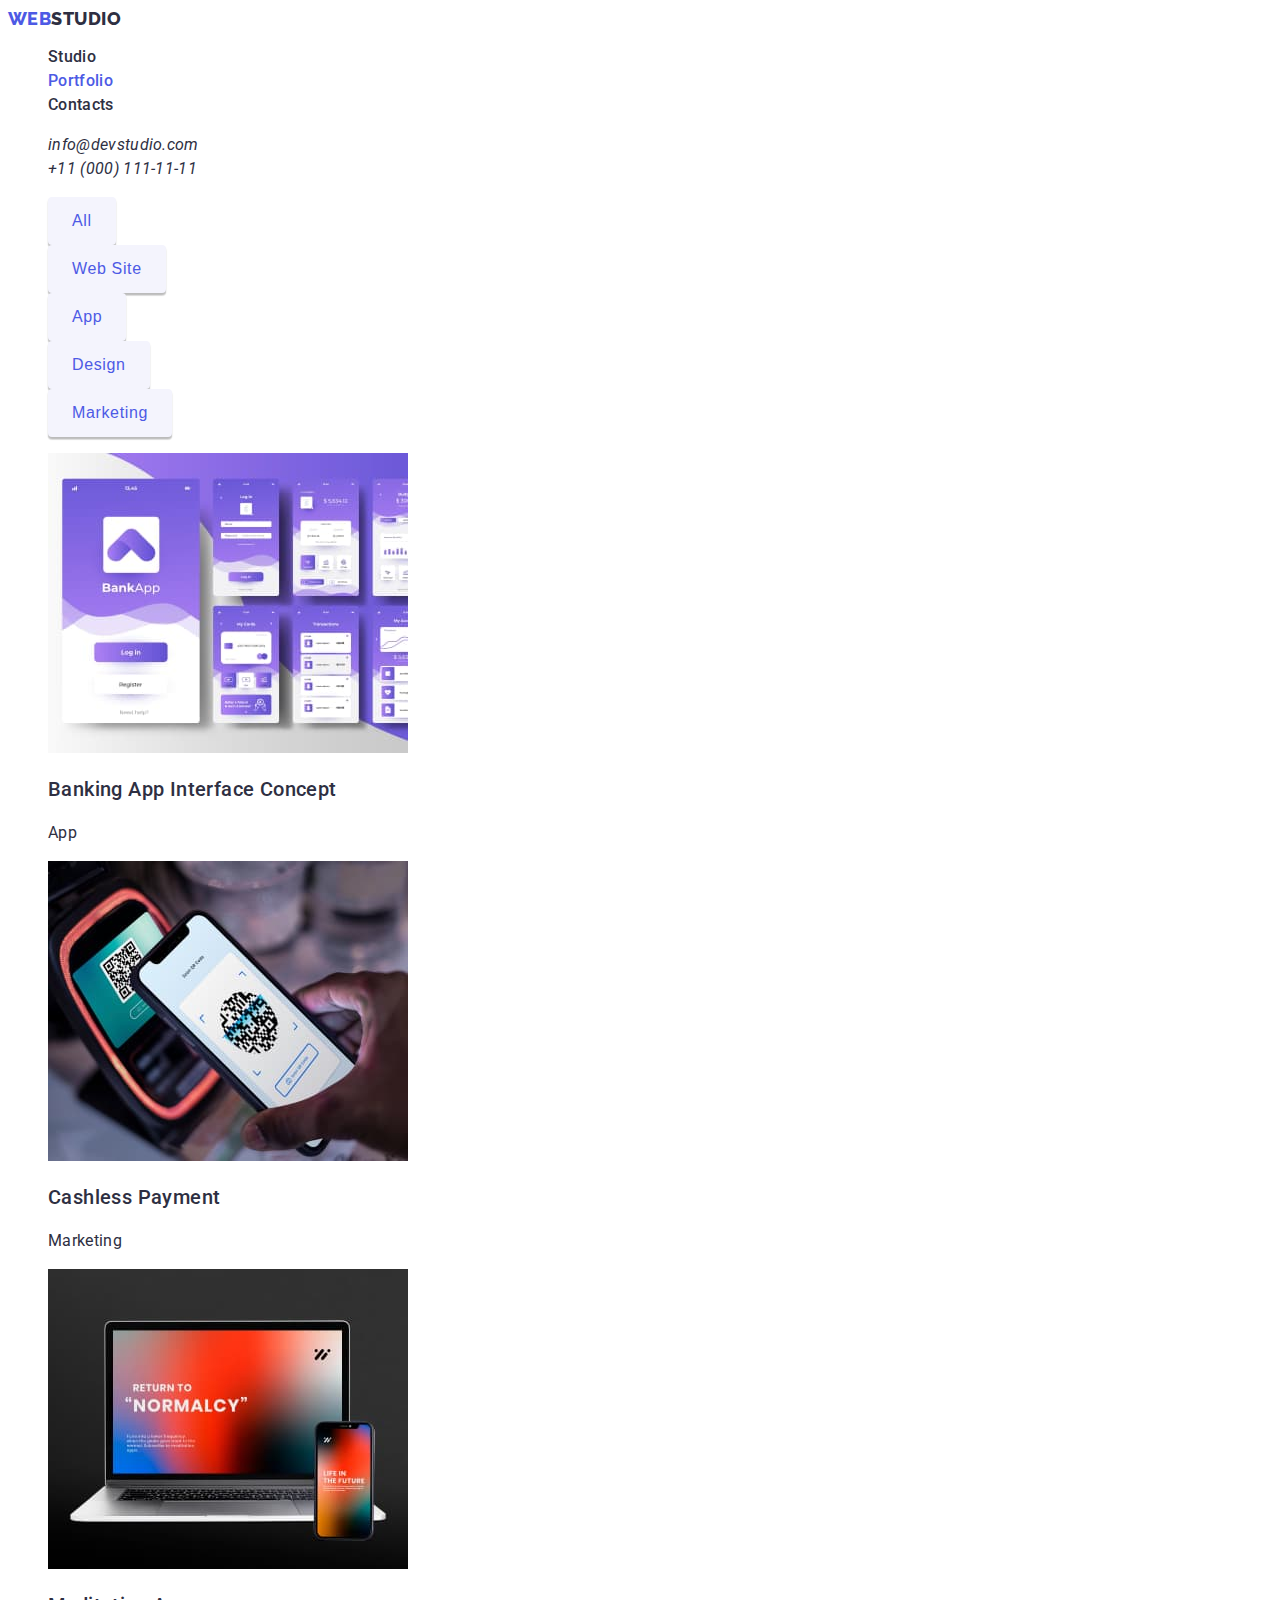
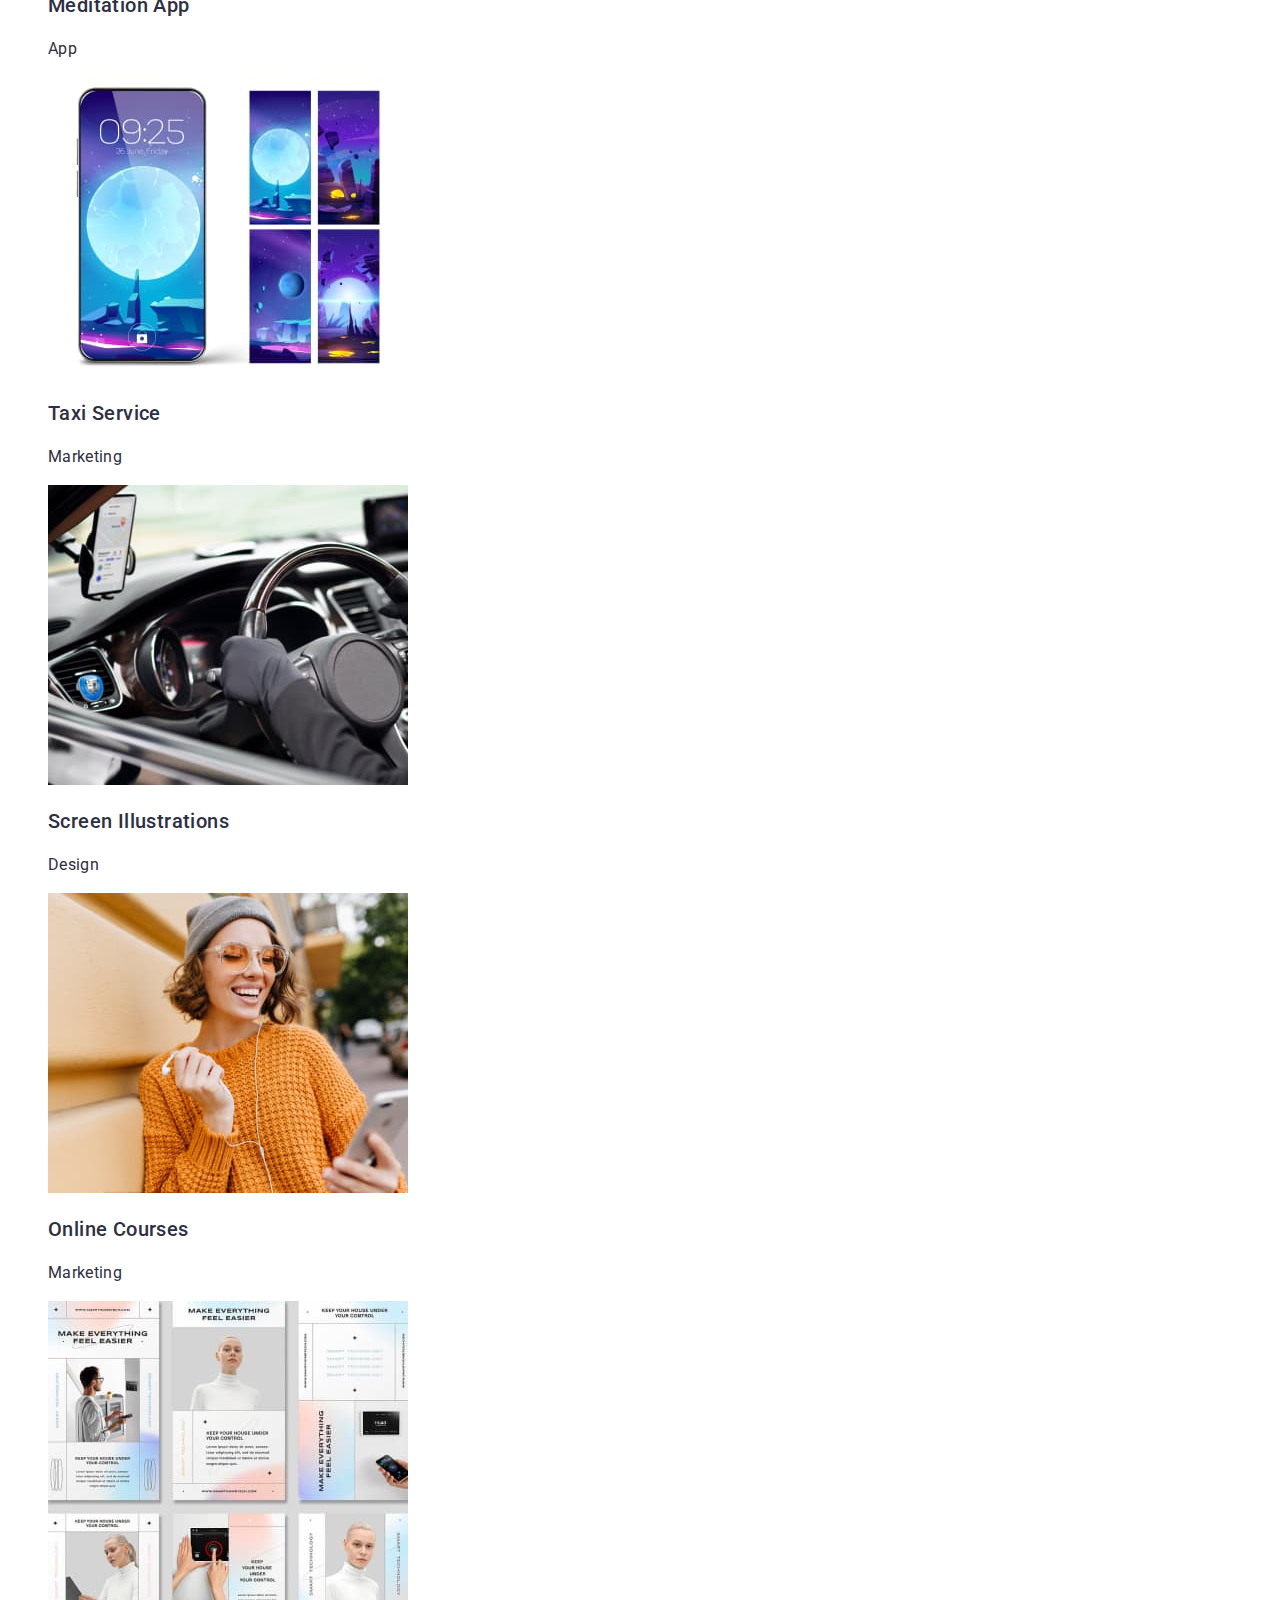
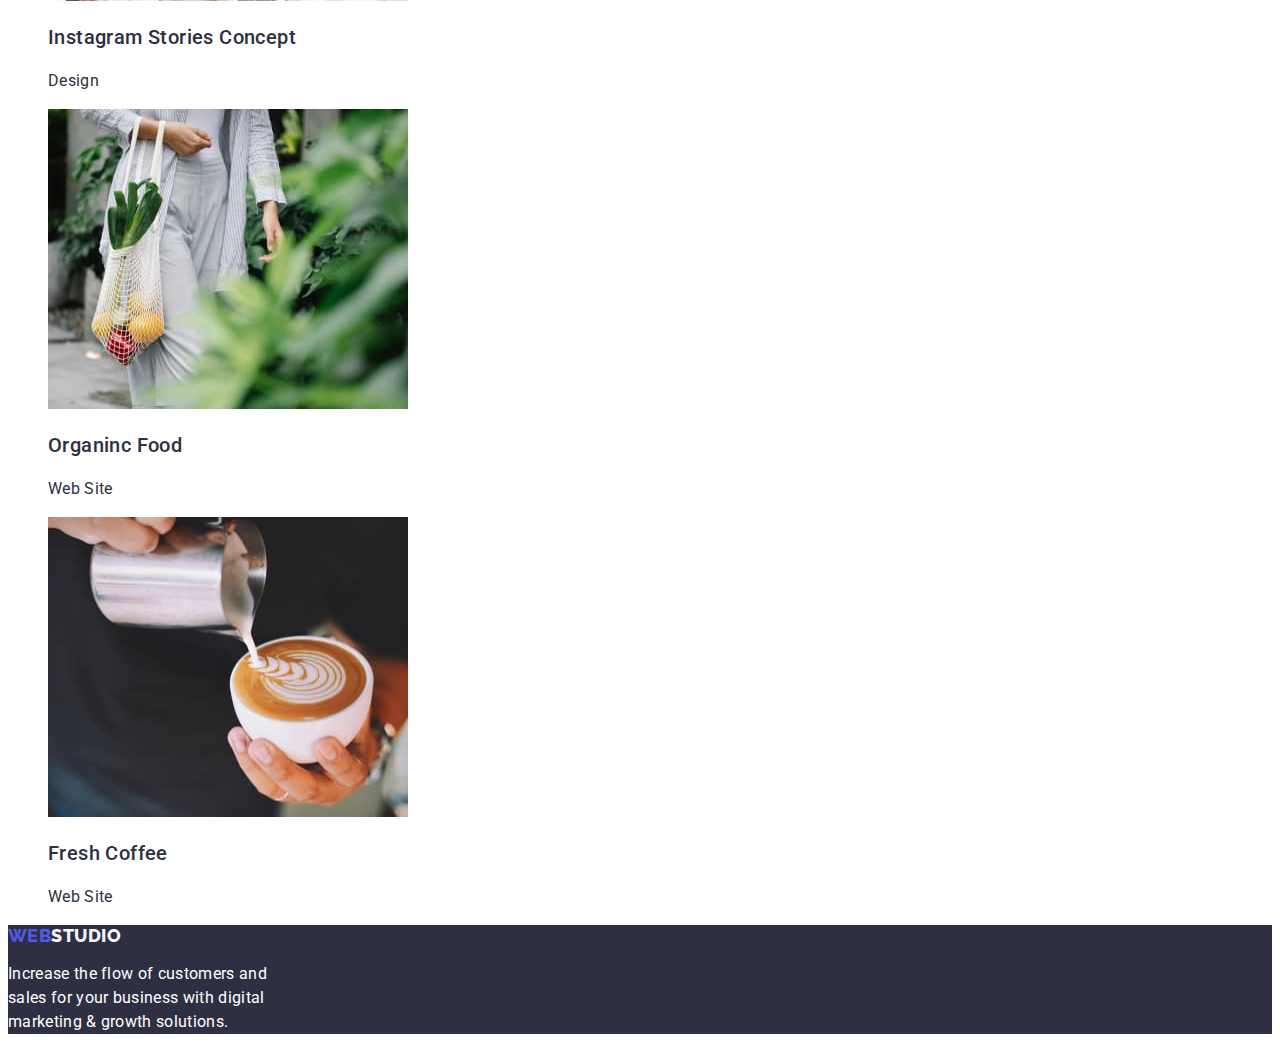
==== commit 31799985: "Update portfolio.html" ====
--- a/portfolio.html
+++ b/portfolio.html
@@ -31,7 +31,7 @@
     </header>
 
     <main>
-        <section class="body-container">
+        <section class="filter-buttons">
             <h2 hidden>Buttons</h2>
             <ul>
                 <li class="button-link">
@@ -44,7 +44,8 @@
                     <button class="buttons" type="button">Design</button></li>
                 <li class="button-link">
                     <button class="buttons" type="button">Marketing</button></li>
-
+            </ul>
+            <ul class="project-card-lists">
                     
                 <li class="body-images">
                     <img src="images/portfolioimages/img.jpg" width="360" alt="Banking App Image">
--- a/css/style.css
+++ b/css/style.css
@@ -59,10 +59,11 @@
     outline: transparent;
 }
 
-.button:focus,button:active{
+.button:focus{
     color: var(--secondary-color);
     background-color: var(--cloud);
 }
+
 
 .main-header-nav-address-link{
     list-style: none;
@@ -205,7 +206,7 @@
     box-shadow: 0px 2px 2px 0px rgba(0, 0, 0, 0.12), 0px 2px 1px 0px rgba(0, 0, 0, 0.08), 0px 3px 1px 0px rgba(0, 0, 0, 0.10);
 }
 
-.buttons:hover, .buttons:focus,.buttons:active{
+.buttons:hover, .buttons:focus{
     color: var(--cloud);
     background-color: var(--secondary-color);
     cursor: pointer;
@@ -214,6 +215,7 @@
 
 
 
+
 .button-link,  .body-images{
     list-style: none;
 }
